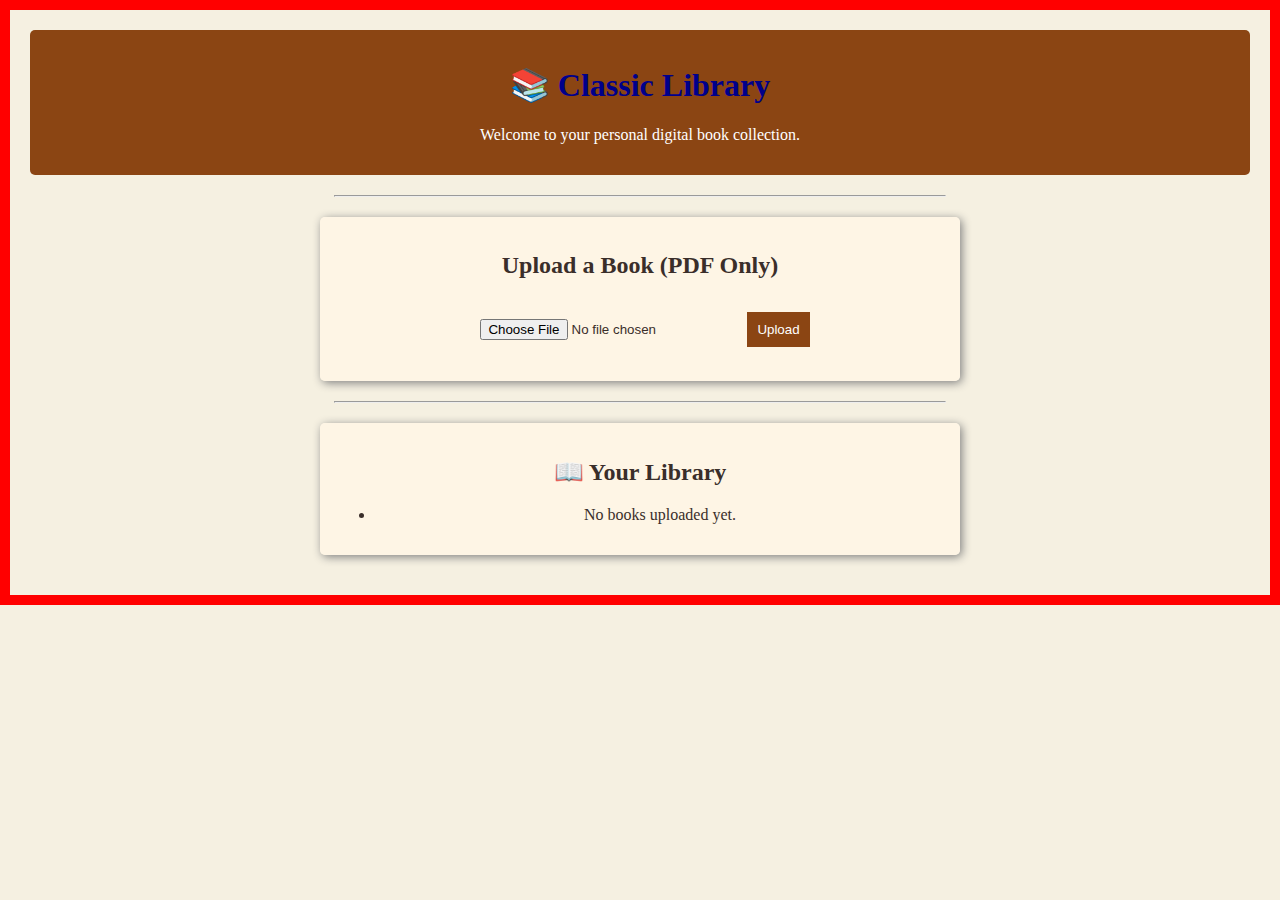
==== index.html @ d5d6b7a0 "Rename indexd.html to index.html" ====
<!DOCTYPE html>
<html lang="en">
<head>
    <meta charset="UTF-8">
    <meta name="viewport" content="width=device-width, initial-scale=1.0">
    <title>Classic Library</title>
    <link rel="stylesheet" href="style.css">
    <script defer src="script.js"></script>
</head>
    
<body>

    <header>
        <h1>📚 Classic Library</h1>
        <p>Welcome to your personal digital book collection.</p>
    </header>

    <hr>

    <!-- Upload Section -->
    <section id="upload-section">
        <h2>Upload a Book (PDF Only)</h2>
        <form id="upload-form">
            <input type="file" id="fileInput" accept="application/pdf">
            <button type="submit">Upload</button>
        </form>
        <p id="upload-status"></p>
    </section>

    <hr>

    <!-- Book List -->
    <section id="library">
        <h2>📖 Your Library</h2>
        <ul id="book-list">
            <li>No books uploaded yet.</li>
        </ul>
    </section>

</body>
</html>
---- style.css ----
body {
    font-family: 'Georgia', serif;
    background-color: #f5f0e1;
    color: #3a2e2a;
    margin: 0;
    padding: 20px;
    text-align: center;
}

h1 {
    color: darkblue;
}

header {
    background-color: #8b4513;
    color: white;
    padding: 15px;
    border-radius: 5px;
}

hr {
    width: 50%;
    margin: 20px auto;
}

section {
    background-color: rgba(255, 245, 230, 0.9);
    padding: 15px;
    margin: 20px auto;
    width: 50%;
    border-radius: 5px;
    box-shadow: 2px 2px 10px gray;
}

input, button {
    padding: 10px;
    margin-top: 10px;
}

body {
    border: 10px solid red; /* A temporary visual check */
}


button {
    background-color: #8b4513;
    color: white;
    border: none;
    cursor: pointer;
}
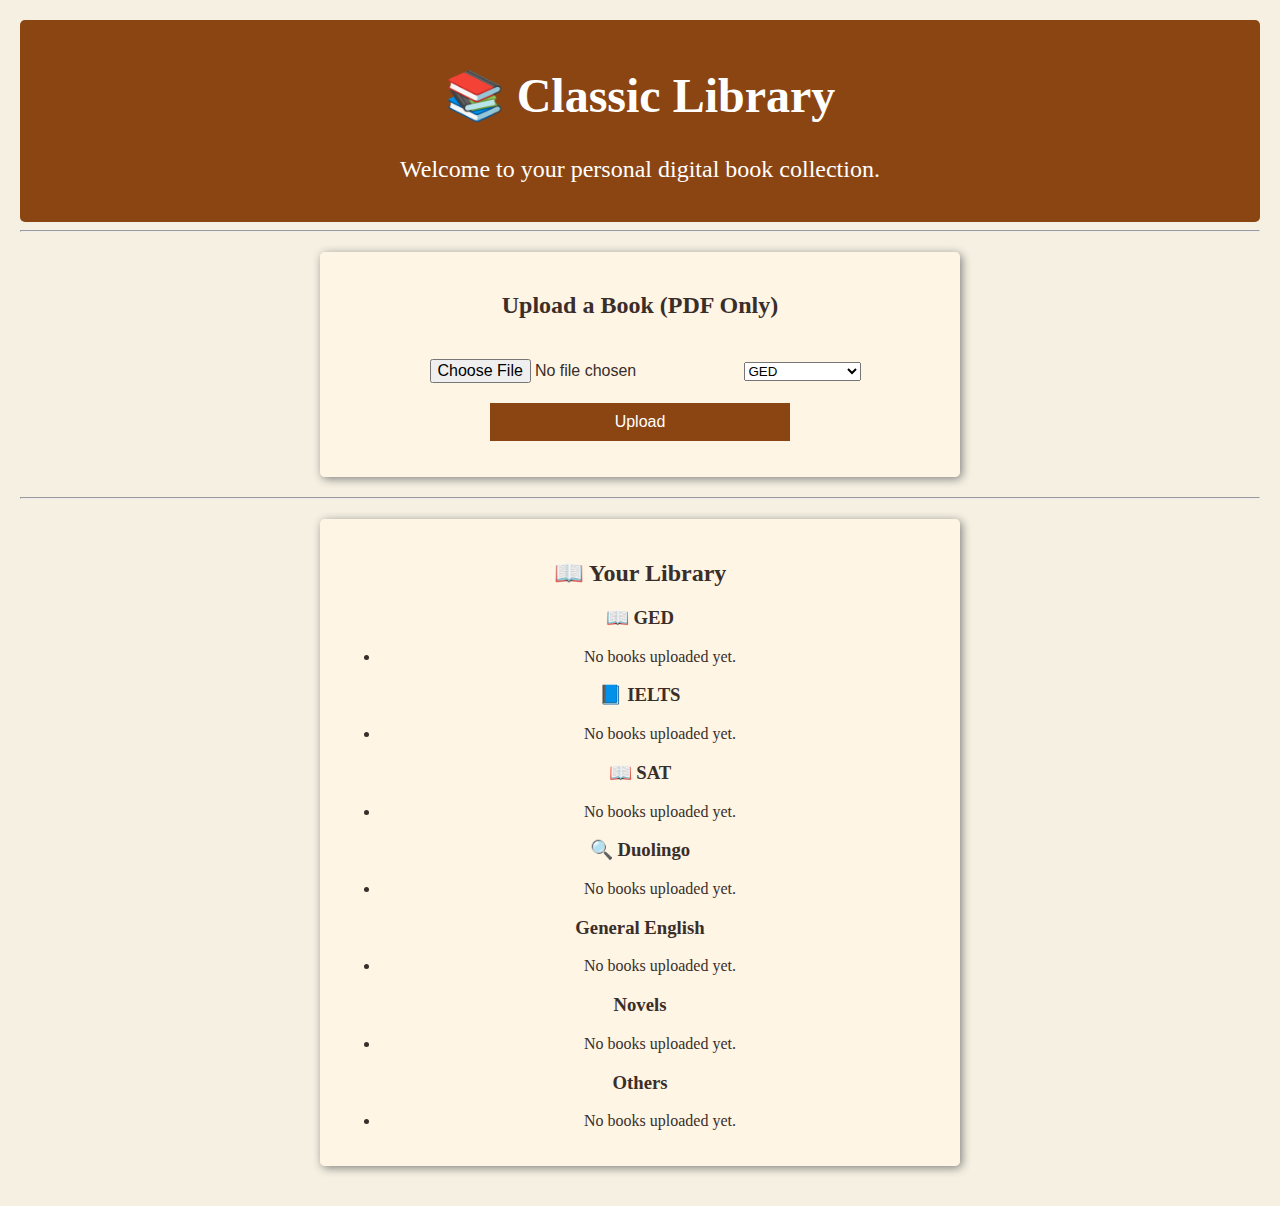
==== commit 572bb9d0: "Update index.html" ====
--- a/index.html
+++ b/index.html
@@ -7,7 +7,6 @@
     <link rel="stylesheet" href="style.css">
     <script defer src="script.js"></script>
 </head>
-    
 <body>
 
     <header>
@@ -22,6 +21,18 @@
         <h2>Upload a Book (PDF Only)</h2>
         <form id="upload-form">
             <input type="file" id="fileInput" accept="application/pdf">
+            
+            <!-- Genre Selection -->
+            <select id="genreSelect">
+                <option value="GED">GED</option>
+                <option value="IELTS">IELTS</option>
+                <option value="SAT">SAT</option>
+                <option value="Duolingo">Duolingo</option>
+                <option value="General-English">General English</option>
+                <option value="Novels">Novels</option>
+                <option value="Others">Others</option>
+            </select>
+
             <button type="submit">Upload</button>
         </form>
         <p id="upload-status"></p>
@@ -29,12 +40,61 @@
 
     <hr>
 
-    <!-- Book List -->
+    <!-- Book Shelf with Genres -->
     <section id="library">
         <h2>📖 Your Library</h2>
-        <ul id="book-list">
-            <li>No books uploaded yet.</li>
-        </ul>
+
+        <div id="bookshelf">
+            <div class="genre" id="GED">
+                <h3>📖 GED</h3>
+                <ul class="book-list">
+                    <li>No books uploaded yet.</li>
+                </ul>
+            </div>
+
+            <div class="genre" id="IELTS">
+                <h3>📘 IELTS</h3>
+                <ul class="book-list">
+                    <li>No books uploaded yet.</li>
+                </ul>
+            </div>
+
+            <div class="genre" id="SAT">
+                <h3>📖 SAT</h3>
+                <ul class="book-list">
+                    <li>No books uploaded yet.</li>
+                </ul>
+            </div>
+
+            <div class="genre" id="Duolingo">
+                <h3>🔍 Duolingo</h3>
+                <ul class="book-list">
+                    <li>No books uploaded yet.</li>
+                </ul>
+            </div>
+
+            <div class="genre" id="General-English">
+                <h3>General English</h3>
+                <ul class="book-list">
+                    <li>No books uploaded yet.</li>
+                </ul>
+            </div>
+
+            <div class="genre" id="Novels">
+                <h3>Novels</h3>
+                <ul class="book-list">
+                    <li>No books uploaded yet.</li>
+                </ul>
+            </div>
+
+            <div class="genre" id="Others">
+                <h3>Others</h3>
+                <ul class="book-list">
+                    <li>No books uploaded yet.</li>
+                </ul>
+            </div>
+        </div>
+
     </section>
 
 </body>
--- a/style.css
+++ b/style.css
@@ -1,3 +1,4 @@
+/* General Styles */
 body {
     font-family: 'Georgia', serif;
     background-color: #f5f0e1;
@@ -7,40 +8,34 @@
     text-align: center;
 }
 
-h1 {
-    color: darkblue;
-}
-
+/* Header Styling */
 header {
     background-color: #8b4513;
     color: white;
     padding: 15px;
     border-radius: 5px;
+    font-size: 1.5em;
 }
 
-hr {
-    width: 50%;
-    margin: 20px auto;
-}
-
+/* Sections */
 section {
     background-color: rgba(255, 245, 230, 0.9);
-    padding: 15px;
+    padding: 20px;
     margin: 20px auto;
-    width: 50%;
+    width: 80%;
+    max-width: 600px; /* Prevents sections from being too wide */
     border-radius: 5px;
     box-shadow: 2px 2px 10px gray;
 }
 
+/* Upload Form */
 input, button {
     padding: 10px;
     margin-top: 10px;
+    width: 100%; /* Makes form elements full width */
+    max-width: 300px; /* But not too wide */
+    font-size: 1em;
 }
-
-body {
-    border: 10px solid red; /* A temporary visual check */
-}
-
 
 button {
     background-color: #8b4513;
@@ -48,3 +43,52 @@
     border: none;
     cursor: pointer;
 }
+
+button:hover {
+    background-color: #6b3610;
+}
+
+/* Book List */
+#book-list {
+    list-style-type: none;
+    padding: 0;
+}
+
+#book-list li {
+    background-color: white;
+    padding: 10px;
+    margin: 5px 0;
+    border-radius: 5px;
+    box-shadow: 1px 1px 5px gray;
+}
+
+#book-list a {
+    text-decoration: none;
+    color: #8b4513;
+    font-weight: bold;
+}
+
+#book-list a:hover {
+    text-decoration: underline;
+}
+
+/* Responsive Design */
+@media (max-width: 600px) {
+    body {
+        padding: 10px;
+    }
+
+    section {
+        width: 90%;
+    }
+
+    header {
+        font-size: 1.2em;
+        padding: 10px;
+    }
+
+    button, input {
+        font-size: 0.9em;
+    }
+}
+
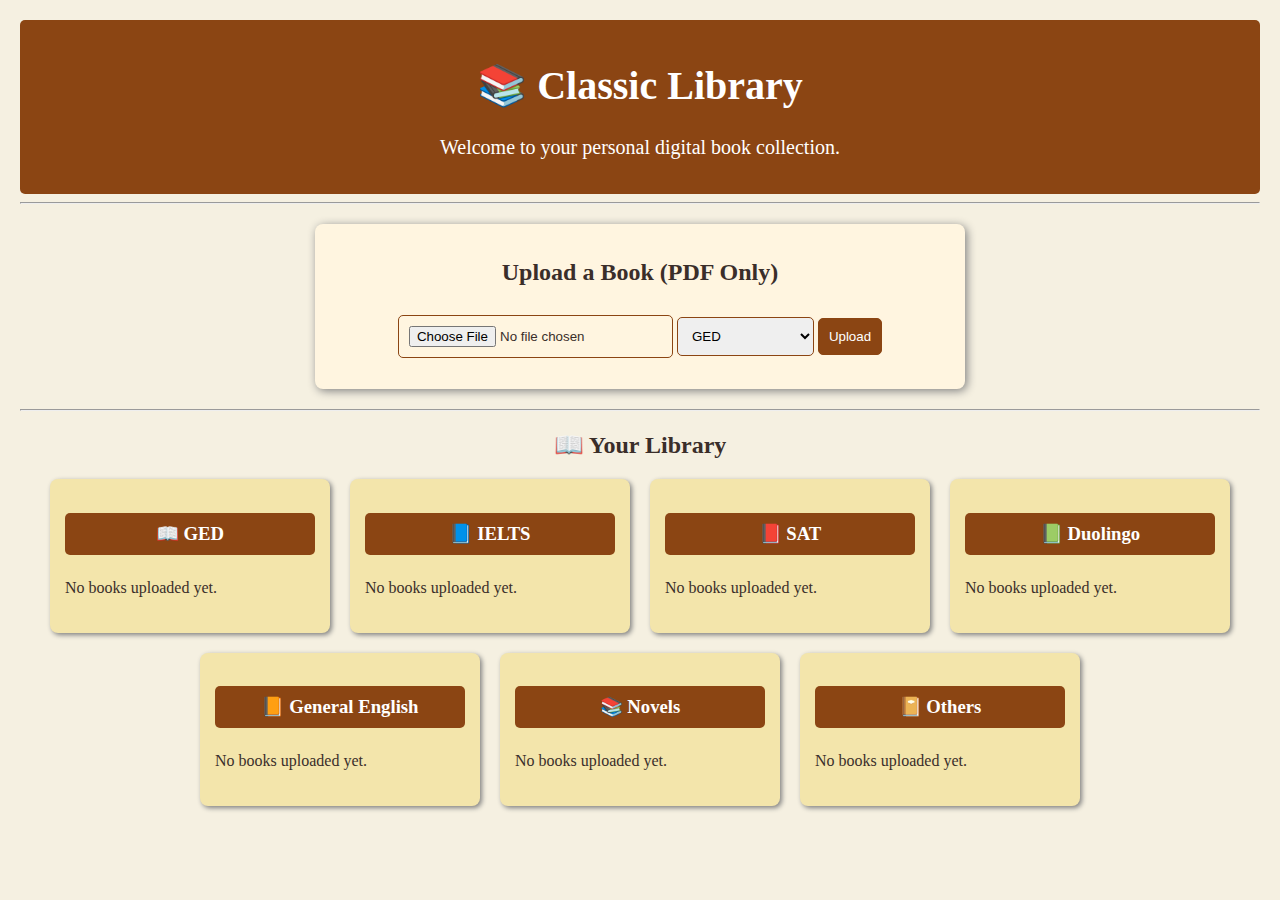
==== commit 2ae27aab: "Update index.html" ====
--- a/index.html
+++ b/index.html
@@ -45,57 +45,56 @@
         <h2>📖 Your Library</h2>
 
         <div id="bookshelf">
-            <div class="genre" id="GED">
-                <h3>📖 GED</h3>
-                <ul class="book-list">
-                    <li>No books uploaded yet.</li>
-                </ul>
-            </div>
+    <div class="genre" id="GED">
+        <h3>📖 GED</h3>
+        <ul class="book-list">
+            <li>No books uploaded yet.</li>
+        </ul>
+    </div>
 
-            <div class="genre" id="IELTS">
-                <h3>📘 IELTS</h3>
-                <ul class="book-list">
-                    <li>No books uploaded yet.</li>
-                </ul>
-            </div>
+    <div class="genre" id="IELTS">
+        <h3>📘 IELTS</h3>
+        <ul class="book-list">
+            <li>No books uploaded yet.</li>
+        </ul>
+    </div>
 
-            <div class="genre" id="SAT">
-                <h3>📖 SAT</h3>
-                <ul class="book-list">
-                    <li>No books uploaded yet.</li>
-                </ul>
-            </div>
+    <div class="genre" id="SAT">
+        <h3>📕 SAT</h3>
+        <ul class="book-list">
+            <li>No books uploaded yet.</li>
+        </ul>
+    </div>
 
-            <div class="genre" id="Duolingo">
-                <h3>🔍 Duolingo</h3>
-                <ul class="book-list">
-                    <li>No books uploaded yet.</li>
-                </ul>
-            </div>
+    <div class="genre" id="Duolingo">
+        <h3>📗 Duolingo</h3>
+        <ul class="book-list">
+            <li>No books uploaded yet.</li>
+        </ul>
+    </div>
 
-            <div class="genre" id="General-English">
-                <h3>General English</h3>
-                <ul class="book-list">
-                    <li>No books uploaded yet.</li>
-                </ul>
-            </div>
+    <div class="genre" id="General-English">
+        <h3>📙 General English</h3>
+        <ul class="book-list">
+            <li>No books uploaded yet.</li>
+        </ul>
+    </div>
 
-            <div class="genre" id="Novels">
-                <h3>Novels</h3>
-                <ul class="book-list">
-                    <li>No books uploaded yet.</li>
-                </ul>
-            </div>
+    <div class="genre" id="Novels">
+        <h3>📚 Novels</h3>
+        <ul class="book-list">
+            <li>No books uploaded yet.</li>
+        </ul>
+    </div>
 
-            <div class="genre" id="Others">
-                <h3>Others</h3>
-                <ul class="book-list">
-                    <li>No books uploaded yet.</li>
-                </ul>
-            </div>
-        </div>
-
-    </section>
+    <div class="genre" id="Others">
+        <h3>📔 Others</h3>
+        <ul class="book-list">
+            <li>No books uploaded yet.</li>
+        </ul>
+    </div>
+</div>
+</section>
 
 </body>
 </html>
--- a/style.css
+++ b/style.css
@@ -1,4 +1,3 @@
-/* General Styles */
 body {
     font-family: 'Georgia', serif;
     background-color: #f5f0e1;
@@ -8,87 +7,74 @@
     text-align: center;
 }
 
-/* Header Styling */
+/* Header */
 header {
     background-color: #8b4513;
     color: white;
     padding: 15px;
     border-radius: 5px;
-    font-size: 1.5em;
+    font-size: 20px;
 }
 
-/* Sections */
-section {
-    background-color: rgba(255, 245, 230, 0.9);
-    padding: 20px;
+/* Upload Section */
+#upload-section {
+    background-color: #fff5e0;
+    padding: 15px;
     margin: 20px auto;
-    width: 80%;
-    max-width: 600px; /* Prevents sections from being too wide */
-    border-radius: 5px;
+    width: 50%;
+    border-radius: 8px;
     box-shadow: 2px 2px 10px gray;
 }
 
-/* Upload Form */
-input, button {
+input, select, button {
     padding: 10px;
     margin-top: 10px;
-    width: 100%; /* Makes form elements full width */
-    max-width: 300px; /* But not too wide */
-    font-size: 1em;
+    border-radius: 5px;
+    border: 1px solid #8b4513;
 }
 
 button {
     background-color: #8b4513;
     color: white;
-    border: none;
     cursor: pointer;
 }
 
-button:hover {
-    background-color: #6b3610;
+/* Bookshelf */
+#bookshelf {
+    display: flex;
+    flex-wrap: wrap;
+    justify-content: center;
+    gap: 20px;
 }
 
-/* Book List */
-#book-list {
+/* Genre Boxes */
+.genre {
+    background-color: #f3e5ab;
+    padding: 15px;
+    width: 250px;
+    border-radius: 8px;
+    box-shadow: 2px 2px 5px gray;
+    text-align: left;
+}
+
+.genre h3 {
+    text-align: center;
+    background-color: #8b4513;
+    color: white;
+    padding: 10px;
+    border-radius: 5px;
+}
+
+.book-list {
     list-style-type: none;
     padding: 0;
 }
 
-#book-list li {
-    background-color: white;
-    padding: 10px;
-    margin: 5px 0;
-    border-radius: 5px;
-    box-shadow: 1px 1px 5px gray;
+.book-list li {
+    padding: 5px 0;
 }
 
-#book-list a {
+.book-list a {
     text-decoration: none;
-    color: #8b4513;
-    font-weight: bold;
+    color: darkblue;
 }
-
-#book-list a:hover {
-    text-decoration: underline;
-}
-
-/* Responsive Design */
-@media (max-width: 600px) {
-    body {
-        padding: 10px;
-    }
-
-    section {
-        width: 90%;
-    }
-
-    header {
-        font-size: 1.2em;
-        padding: 10px;
-    }
-
-    button, input {
-        font-size: 0.9em;
-    }
-}
-
